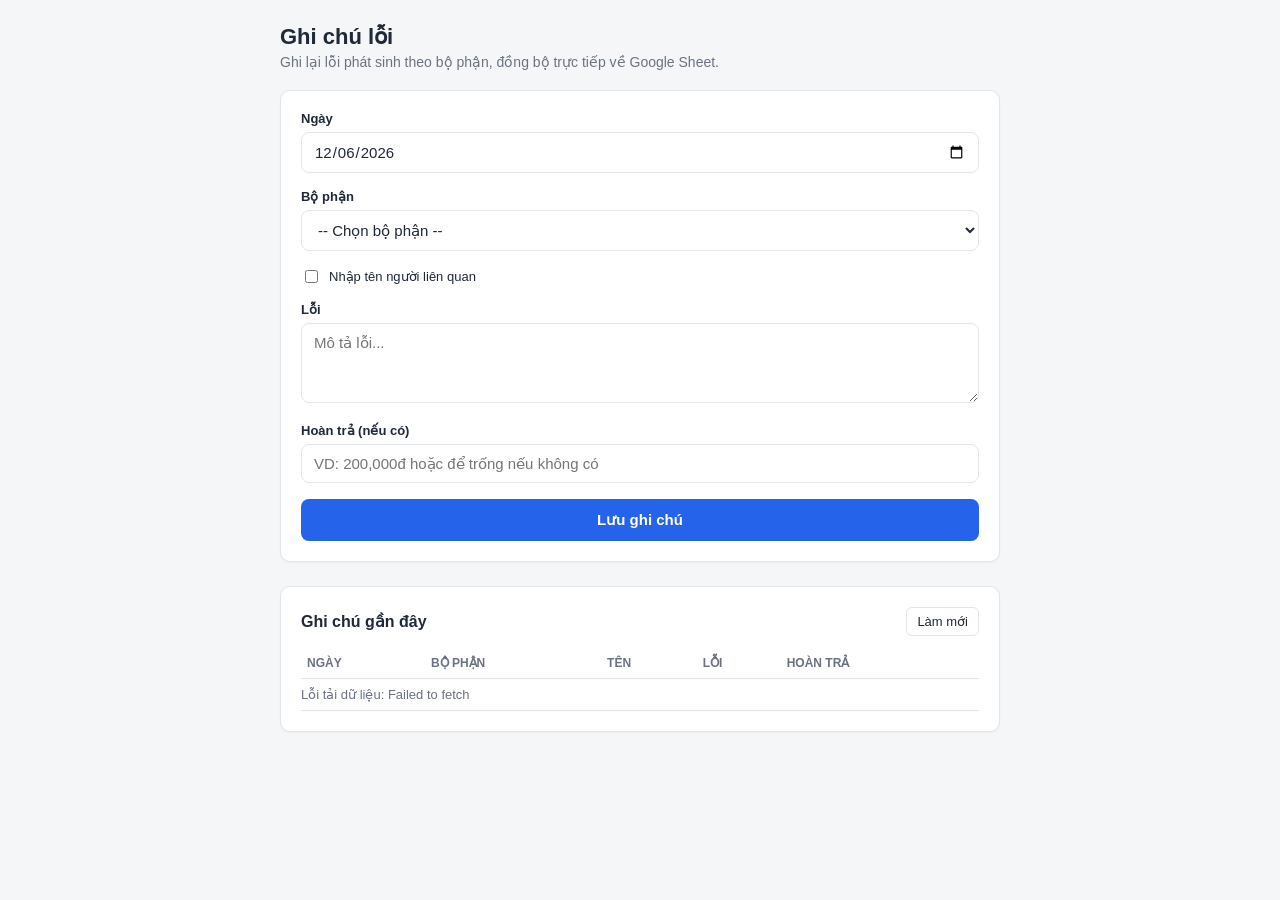
==== ghi-chu-loi/index.html @ 9a007b97 "Add error-log form (HTML + Apps Script) syncing to Google Sheets Form captures ngày, bộ phận, tên (o" ====
<!DOCTYPE html>
<html lang="vi">
<head>
<meta charset="UTF-8">
<meta name="viewport" content="width=device-width, initial-scale=1.0">
<title>Ghi chú lỗi</title>
<style>
  :root {
    --bg: #f4f6f8;
    --card: #ffffff;
    --text: #1f2937;
    --muted: #6b7280;
    --border: #e2e5ea;
    --accent: #2563eb;
    --accent-dark: #1d4ed8;
    --danger: #dc2626;
    --ok: #16a34a;
    --radius: 10px;
  }
  * { box-sizing: border-box; }
  body {
    margin: 0;
    font-family: -apple-system, BlinkMacSystemFont, "Segoe UI", Roboto, Helvetica, Arial, sans-serif;
    background: var(--bg);
    color: var(--text);
    padding: 24px 16px 60px;
  }
  .wrap { max-width: 720px; margin: 0 auto; }
  h1 { font-size: 22px; margin: 0 0 4px; }
  .subtitle { color: var(--muted); font-size: 14px; margin-bottom: 20px; }
  .card {
    background: var(--card);
    border: 1px solid var(--border);
    border-radius: var(--radius);
    padding: 20px;
    margin-bottom: 24px;
    box-shadow: 0 1px 2px rgba(0,0,0,0.04);
  }
  label { display: block; font-size: 13px; font-weight: 600; margin-bottom: 6px; color: var(--text); }
  .field { margin-bottom: 16px; }
  input[type=text], input[type=date], select, textarea {
    width: 100%;
    padding: 10px 12px;
    border: 1px solid var(--border);
    border-radius: 8px;
    font-size: 15px;
    font-family: inherit;
    background: #fff;
    color: var(--text);
  }
  input:focus, select:focus, textarea:focus {
    outline: none;
    border-color: var(--accent);
    box-shadow: 0 0 0 3px rgba(37,99,235,0.12);
  }
  textarea { resize: vertical; min-height: 80px; }
  .checkbox-row { display: flex; align-items: center; gap: 8px; margin-bottom: 10px; }
  .checkbox-row input { width: auto; }
  .checkbox-row label { margin: 0; font-weight: 500; }
  button[type=submit] {
    width: 100%;
    background: var(--accent);
    color: #fff;
    border: none;
    padding: 12px 16px;
    font-size: 15px;
    font-weight: 600;
    border-radius: 8px;
    cursor: pointer;
    transition: background 0.15s;
  }
  button[type=submit]:hover { background: var(--accent-dark); }
  button[type=submit]:disabled { opacity: 0.6; cursor: not-allowed; }
  .status { margin-top: 12px; font-size: 14px; display: none; }
  .status.ok { color: var(--ok); display: block; }
  .status.err { color: var(--danger); display: block; }
  .list-header { display: flex; align-items: center; justify-content: space-between; margin-bottom: 12px; }
  .list-header h2 { font-size: 16px; margin: 0; }
  .refresh-btn {
    background: none; border: 1px solid var(--border); border-radius: 6px;
    padding: 6px 10px; font-size: 13px; cursor: pointer; color: var(--text);
  }
  .refresh-btn:hover { background: #f0f1f3; }
  table { width: 100%; border-collapse: collapse; font-size: 13px; }
  th, td { text-align: left; padding: 8px 6px; border-bottom: 1px solid var(--border); vertical-align: top; }
  th { color: var(--muted); font-weight: 600; font-size: 12px; text-transform: uppercase; }
  .empty, .loading { color: var(--muted); font-size: 13px; padding: 8px 0; }
  .table-scroll { overflow-x: auto; }
  .config-warning {
    background: #fef3c7; border: 1px solid #fbbf24; color: #92400e;
    padding: 12px 14px; border-radius: 8px; font-size: 13px; margin-bottom: 20px;
  }
</style>
</head>
<body>
<div class="wrap">
  <h1>Ghi chú lỗi</h1>
  <div class="subtitle">Ghi lại lỗi phát sinh theo bộ phận, đồng bộ trực tiếp về Google Sheet.</div>

  <div id="configWarning" class="config-warning" style="display:none;">
    Chưa cấu hình WEB_APP_URL trong file này. Mở index.html, sửa hằng số
    <code>WEB_APP_URL</code> ở cuối file thành URL Web App Apps Script của bạn (xem hướng dẫn trong Code.gs).
  </div>

  <div class="card">
    <form id="logForm">
      <div class="field">
        <label for="ngay">Ngày</label>
        <input type="date" id="ngay" name="ngay" required>
      </div>

      <div class="field">
        <label for="boPhan">Bộ phận</label>
        <select id="boPhan" name="boPhan" required>
          <option value="" disabled selected>-- Chọn bộ phận --</option>
        </select>
      </div>

      <div class="field">
        <div class="checkbox-row">
          <input type="checkbox" id="coTen" name="coTen">
          <label for="coTen">Nhập tên người liên quan</label>
        </div>
        <input type="text" id="ten" name="ten" placeholder="Họ tên" style="display:none;">
      </div>

      <div class="field">
        <label for="loi">Lỗi</label>
        <textarea id="loi" name="loi" placeholder="Mô tả lỗi..." required></textarea>
      </div>

      <div class="field">
        <label for="hoanTra">Hoàn trả (nếu có)</label>
        <input type="text" id="hoanTra" name="hoanTra" placeholder="VD: 200,000đ hoặc để trống nếu không có">
      </div>

      <button type="submit" id="submitBtn">Lưu ghi chú</button>
      <div id="status" class="status"></div>
    </form>
  </div>

  <div class="card">
    <div class="list-header">
      <h2>Ghi chú gần đây</h2>
      <button type="button" class="refresh-btn" id="refreshBtn">Làm mới</button>
    </div>
    <div class="table-scroll">
      <table>
        <thead>
          <tr>
            <th>Ngày</th>
            <th>Bộ phận</th>
            <th>Tên</th>
            <th>Lỗi</th>
            <th>Hoàn trả</th>
          </tr>
        </thead>
        <tbody id="logBody">
          <tr><td colspan="5" class="loading">Đang tải...</td></tr>
        </tbody>
      </table>
    </div>
  </div>
</div>

<script>
  // Dán URL Web App Apps Script của bạn vào đây (xem hướng dẫn trong Code.gs).
  const WEB_APP_URL = "https://script.google.com/macros/s/AKfycbyFK1EJXAMtGR-q23C9UDbhZMYHGgNT1_219tGktsRRlze4Tp288DZIoW-fFKwHH_nWAQ/exec";

  const DEPARTMENTS = [
    "VP 96 Võ Chí Công",
    "VP 70 Nguyễn Hữu Huân",
    "Hồng Tiến",
    "Đà Nẵng",
    "Ninh Bình",
    "Sapa",
    "Trung chuyển",
    "BP Điều hành",
    "BP Gara"
  ];

  const form = document.getElementById("logForm");
  const ngayInput = document.getElementById("ngay");
  const boPhanSelect = document.getElementById("boPhan");
  const coTenCheckbox = document.getElementById("coTen");
  const tenInput = document.getElementById("ten");
  const submitBtn = document.getElementById("submitBtn");
  const statusEl = document.getElementById("status");
  const logBody = document.getElementById("logBody");
  const refreshBtn = document.getElementById("refreshBtn");
  const configWarning = document.getElementById("configWarning");

  function init() {
    if (!WEB_APP_URL) configWarning.style.display = "block";

    const today = new Date();
    ngayInput.value = today.toISOString().slice(0, 10);

    DEPARTMENTS.forEach(function (d) {
      const opt = document.createElement("option");
      opt.value = d;
      opt.textContent = d;
      boPhanSelect.appendChild(opt);
    });

    coTenCheckbox.addEventListener("change", function () {
      tenInput.style.display = coTenCheckbox.checked ? "block" : "none";
      if (!coTenCheckbox.checked) tenInput.value = "";
    });

    form.addEventListener("submit", onSubmit);
    refreshBtn.addEventListener("click", loadEntries);

    loadEntries();
  }

  function showStatus(msg, kind) {
    statusEl.textContent = msg;
    statusEl.className = "status " + kind;
  }

  function formatDateDisplay(iso) {
    const parts = iso.split("-");
    if (parts.length !== 3) return iso;
    return parts[2] + "/" + parts[1] + "/" + parts[0];
  }

  function onSubmit(e) {
    e.preventDefault();
    if (!WEB_APP_URL) {
      showStatus("Chưa cấu hình WEB_APP_URL, không thể lưu.", "err");
      return;
    }

    const payload = {
      ngay: formatDateDisplay(ngayInput.value),
      boPhan: boPhanSelect.value,
      ten: coTenCheckbox.checked ? tenInput.value.trim() : "",
      loi: document.getElementById("loi").value.trim(),
      hoanTra: document.getElementById("hoanTra").value.trim()
    };

    if (!payload.ngay || !payload.boPhan || !payload.loi) {
      showStatus("Vui lòng điền Ngày, Bộ phận và Lỗi.", "err");
      return;
    }

    submitBtn.disabled = true;
    showStatus("Đang lưu...", "ok");

    fetch(WEB_APP_URL, {
      method: "POST",
      headers: { "Content-Type": "text/plain;charset=utf-8" },
      body: JSON.stringify(payload)
    })
      .then(function (res) { return res.json(); })
      .then(function (data) {
        if (data.result === "success") {
          showStatus("Đã lưu ghi chú.", "ok");
          form.reset();
          ngayInput.value = new Date().toISOString().slice(0, 10);
          tenInput.style.display = "none";
          loadEntries();
        } else {
          showStatus("Lỗi: " + (data.message || "không rõ"), "err");
        }
      })
      .catch(function (err) {
        showStatus("Lỗi kết nối: " + err.message, "err");
      })
      .finally(function () {
        submitBtn.disabled = false;
      });
  }

  function loadEntries() {
    if (!WEB_APP_URL) {
      logBody.innerHTML = '<tr><td colspan="5" class="empty">Chưa cấu hình WEB_APP_URL.</td></tr>';
      return;
    }
    logBody.innerHTML = '<tr><td colspan="5" class="loading">Đang tải...</td></tr>';

    fetch(WEB_APP_URL)
      .then(function (res) { return res.json(); })
      .then(function (data) {
        if (data.result !== "success" || !data.data.length) {
          logBody.innerHTML = '<tr><td colspan="5" class="empty">Chưa có ghi chú nào.</td></tr>';
          return;
        }
        logBody.innerHTML = data.data.map(function (row) {
          return "<tr>" +
            "<td>" + escapeHtml(row.ngay) + "</td>" +
            "<td>" + escapeHtml(row.boPhan) + "</td>" +
            "<td>" + escapeHtml(row.ten || "-") + "</td>" +
            "<td>" + escapeHtml(row.loi) + "</td>" +
            "<td>" + escapeHtml(row.hoanTra || "-") + "</td>" +
            "</tr>";
        }).join("");
      })
      .catch(function (err) {
        logBody.innerHTML = '<tr><td colspan="5" class="empty">Lỗi tải dữ liệu: ' + escapeHtml(err.message) + "</td></tr>";
      });
  }

  function escapeHtml(str) {
    return String(str).replace(/[&<>"']/g, function (c) {
      return { "&": "&amp;", "<": "&lt;", ">": "&gt;", '"': "&quot;", "'": "&#39;" }[c];
    });
  }

  init();
</script>
</body>
</html>
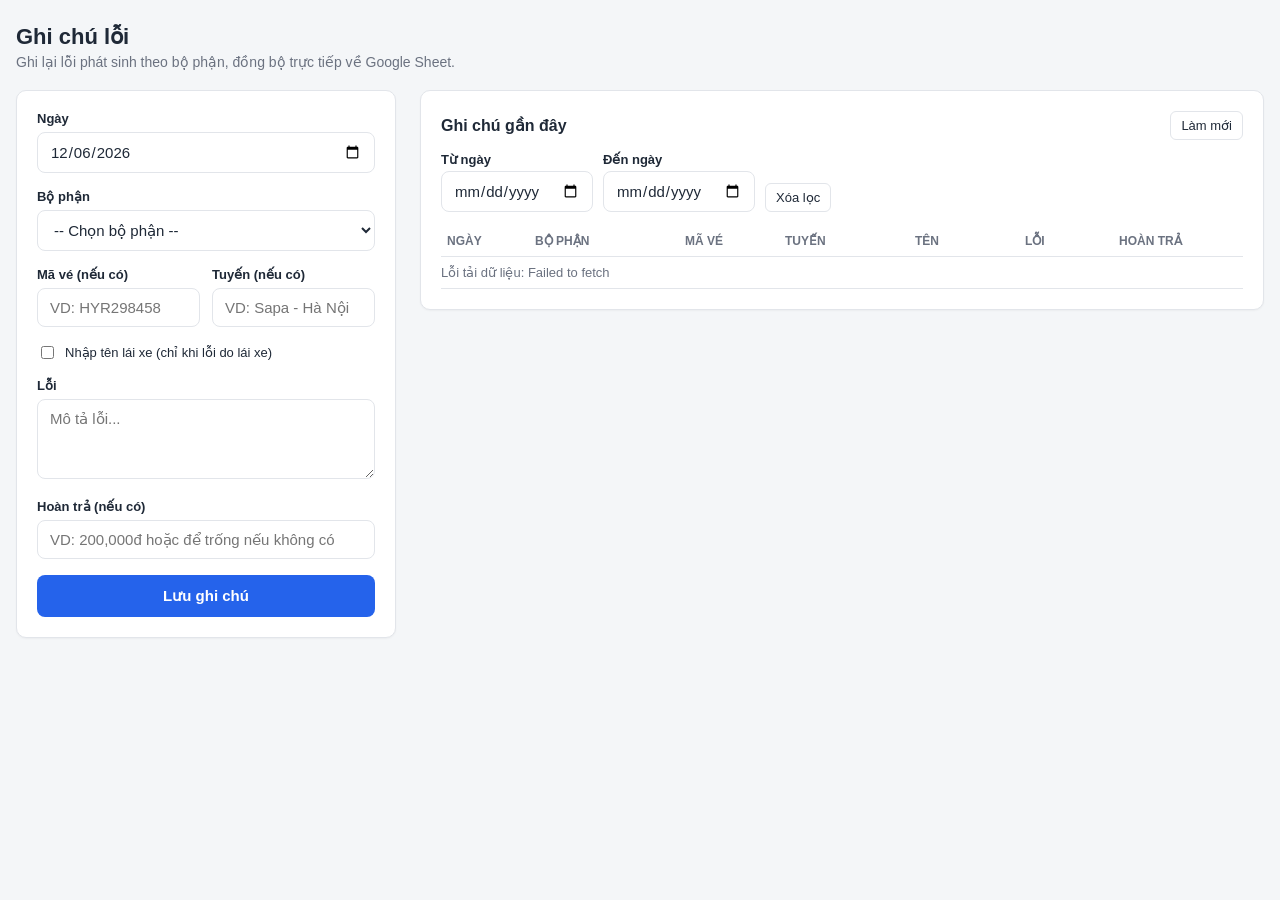
==== commit f3d34644: "Widen layout, add date-range filter, Mã vé/Tuyến columns - Two-column layout (form + list) so the er" ====
--- a/ghi-chu-loi/index.html
+++ b/ghi-chu-loi/index.html
@@ -25,7 +25,16 @@
     color: var(--text);
     padding: 24px 16px 60px;
   }
-  .wrap { max-width: 720px; margin: 0 auto; }
+  .wrap { max-width: 1400px; margin: 0 auto; }
+  .layout { display: flex; gap: 24px; align-items: flex-start; }
+  .form-col { flex: 0 0 380px; }
+  .list-col { flex: 1 1 auto; min-width: 0; }
+  @media (max-width: 900px) {
+    .layout { flex-direction: column; }
+    .form-col { flex: 1 1 auto; width: 100%; }
+  }
+  .field-row { display: flex; gap: 12px; }
+  .field-row .field { flex: 1 1 0; min-width: 0; }
   h1 { font-size: 22px; margin: 0 0 4px; }
   .subtitle { color: var(--muted); font-size: 14px; margin-bottom: 20px; }
   .card {
@@ -74,16 +83,26 @@
   .status { margin-top: 12px; font-size: 14px; display: none; }
   .status.ok { color: var(--ok); display: block; }
   .status.err { color: var(--danger); display: block; }
-  .list-header { display: flex; align-items: center; justify-content: space-between; margin-bottom: 12px; }
+  .list-header { display: flex; align-items: center; justify-content: space-between; margin-bottom: 12px; flex-wrap: wrap; gap: 10px; }
   .list-header h2 { font-size: 16px; margin: 0; }
-  .refresh-btn {
+  .filter-row { display: flex; align-items: flex-end; gap: 10px; flex-wrap: wrap; margin-bottom: 14px; }
+  .filter-row .field { margin-bottom: 0; }
+  .filter-row .field label { margin-bottom: 4px; }
+  .filter-row input[type=date] { width: auto; }
+  .refresh-btn, .clear-filter-btn {
     background: none; border: 1px solid var(--border); border-radius: 6px;
     padding: 6px 10px; font-size: 13px; cursor: pointer; color: var(--text);
   }
-  .refresh-btn:hover { background: #f0f1f3; }
-  table { width: 100%; border-collapse: collapse; font-size: 13px; }
-  th, td { text-align: left; padding: 8px 6px; border-bottom: 1px solid var(--border); vertical-align: top; }
+  .refresh-btn:hover, .clear-filter-btn:hover { background: #f0f1f3; }
+  table { width: 100%; border-collapse: collapse; font-size: 13px; table-layout: fixed; }
+  th, td { text-align: left; padding: 8px 6px; border-bottom: 1px solid var(--border); vertical-align: top; word-wrap: break-word; }
   th { color: var(--muted); font-weight: 600; font-size: 12px; text-transform: uppercase; }
+  col.col-ngay { width: 88px; }
+  col.col-bophan { width: 150px; }
+  col.col-mave { width: 100px; }
+  col.col-tuyen { width: 130px; }
+  col.col-ten { width: 110px; }
+  col.col-hoantra { width: 130px; }
   .empty, .loading { color: var(--muted); font-size: 13px; padding: 8px 0; }
   .table-scroll { overflow-x: auto; }
   .config-warning {
@@ -102,63 +121,104 @@
     <code>WEB_APP_URL</code> ở cuối file thành URL Web App Apps Script của bạn (xem hướng dẫn trong Code.gs).
   </div>
 
-  <div class="card">
-    <form id="logForm">
-      <div class="field">
-        <label for="ngay">Ngày</label>
-        <input type="date" id="ngay" name="ngay" required>
+  <div class="layout">
+    <div class="form-col">
+      <div class="card">
+        <form id="logForm">
+          <div class="field">
+            <label for="ngay">Ngày</label>
+            <input type="date" id="ngay" name="ngay" required>
+          </div>
+
+          <div class="field">
+            <label for="boPhan">Bộ phận</label>
+            <select id="boPhan" name="boPhan" required>
+              <option value="" disabled selected>-- Chọn bộ phận --</option>
+            </select>
+          </div>
+
+          <div class="field" id="tcField" style="display:none;">
+            <div class="checkbox-row">
+              <input type="checkbox" id="coTC" name="coTC">
+              <label for="coTC">Trung chuyển</label>
+            </div>
+          </div>
+
+          <div class="field-row">
+            <div class="field">
+              <label for="maVe">Mã vé (nếu có)</label>
+              <input type="text" id="maVe" name="maVe" placeholder="VD: HYR298458">
+            </div>
+            <div class="field">
+              <label for="tuyen">Tuyến (nếu có)</label>
+              <input type="text" id="tuyen" name="tuyen" placeholder="VD: Sapa - Hà Nội">
+            </div>
+          </div>
+
+          <div class="field">
+            <div class="checkbox-row">
+              <input type="checkbox" id="coTen" name="coTen">
+              <label for="coTen">Nhập tên lái xe (chỉ khi lỗi do lái xe)</label>
+            </div>
+            <input type="text" id="ten" name="ten" placeholder="Họ tên lái xe" style="display:none;">
+          </div>
+
+          <div class="field">
+            <label for="loi">Lỗi</label>
+            <textarea id="loi" name="loi" placeholder="Mô tả lỗi..." required></textarea>
+          </div>
+
+          <div class="field">
+            <label for="hoanTra">Hoàn trả (nếu có)</label>
+            <input type="text" id="hoanTra" name="hoanTra" placeholder="VD: 200,000đ hoặc để trống nếu không có">
+          </div>
+
+          <button type="submit" id="submitBtn">Lưu ghi chú</button>
+          <div id="status" class="status"></div>
+        </form>
       </div>
-
-      <div class="field">
-        <label for="boPhan">Bộ phận</label>
-        <select id="boPhan" name="boPhan" required>
-          <option value="" disabled selected>-- Chọn bộ phận --</option>
-        </select>
+    </div>
+
+    <div class="list-col">
+      <div class="card">
+        <div class="list-header">
+          <h2>Ghi chú gần đây</h2>
+          <button type="button" class="refresh-btn" id="refreshBtn">Làm mới</button>
+        </div>
+        <div class="filter-row">
+          <div class="field">
+            <label for="tuNgay">Từ ngày</label>
+            <input type="date" id="tuNgay">
+          </div>
+          <div class="field">
+            <label for="denNgay">Đến ngày</label>
+            <input type="date" id="denNgay">
+          </div>
+          <button type="button" class="clear-filter-btn" id="clearFilterBtn">Xóa lọc</button>
+        </div>
+        <div class="table-scroll">
+          <table>
+            <colgroup>
+              <col class="col-ngay"><col class="col-bophan"><col class="col-mave"><col class="col-tuyen">
+              <col class="col-ten"><col><col class="col-hoantra">
+            </colgroup>
+            <thead>
+              <tr>
+                <th>Ngày</th>
+                <th>Bộ phận</th>
+                <th>Mã vé</th>
+                <th>Tuyến</th>
+                <th>Tên</th>
+                <th>Lỗi</th>
+                <th>Hoàn trả</th>
+              </tr>
+            </thead>
+            <tbody id="logBody">
+              <tr><td colspan="7" class="loading">Đang tải...</td></tr>
+            </tbody>
+          </table>
+        </div>
       </div>
-
-      <div class="field">
-        <div class="checkbox-row">
-          <input type="checkbox" id="coTen" name="coTen">
-          <label for="coTen">Nhập tên người liên quan</label>
-        </div>
-        <input type="text" id="ten" name="ten" placeholder="Họ tên" style="display:none;">
-      </div>
-
-      <div class="field">
-        <label for="loi">Lỗi</label>
-        <textarea id="loi" name="loi" placeholder="Mô tả lỗi..." required></textarea>
-      </div>
-
-      <div class="field">
-        <label for="hoanTra">Hoàn trả (nếu có)</label>
-        <input type="text" id="hoanTra" name="hoanTra" placeholder="VD: 200,000đ hoặc để trống nếu không có">
-      </div>
-
-      <button type="submit" id="submitBtn">Lưu ghi chú</button>
-      <div id="status" class="status"></div>
-    </form>
-  </div>
-
-  <div class="card">
-    <div class="list-header">
-      <h2>Ghi chú gần đây</h2>
-      <button type="button" class="refresh-btn" id="refreshBtn">Làm mới</button>
-    </div>
-    <div class="table-scroll">
-      <table>
-        <thead>
-          <tr>
-            <th>Ngày</th>
-            <th>Bộ phận</th>
-            <th>Tên</th>
-            <th>Lỗi</th>
-            <th>Hoàn trả</th>
-          </tr>
-        </thead>
-        <tbody id="logBody">
-          <tr><td colspan="5" class="loading">Đang tải...</td></tr>
-        </tbody>
-      </table>
     </div>
   </div>
 </div>
@@ -168,20 +228,31 @@
   const WEB_APP_URL = "https://script.google.com/macros/s/AKfycbyFK1EJXAMtGR-q23C9UDbhZMYHGgNT1_219tGktsRRlze4Tp288DZIoW-fFKwHH_nWAQ/exec";
 
   const DEPARTMENTS = [
-    "VP 96 Võ Chí Công",
-    "VP 70 Nguyễn Hữu Huân",
-    "Hồng Tiến",
-    "Đà Nẵng",
-    "Ninh Bình",
-    "Sapa",
-    "Trung chuyển",
+    "VP Phố Cổ (70 Nguyễn Hữu Huân)",
+    "VP Võ Chí Công (96 Võ Chí Công)",
+    "VP Long Biên (Hồng Tiến)",
+    "VP Ninh Bình",
+    "VP Ninh Bình 2",
+    "VP Sapa",
+    "VP Huế",
+    "VP Hội An",
+    "VP Đà Nẵng (Nguyễn Tất Thành)",
+    "VP Hạ Long",
+    "VP Lào Cai",
+    "VP Nha Trang",
     "BP Điều hành",
     "BP Gara"
   ];
 
+  const NO_TRUNG_CHUYEN = new Set(["VP Hội An", "BP Điều hành", "BP Gara"]);
+
   const form = document.getElementById("logForm");
   const ngayInput = document.getElementById("ngay");
   const boPhanSelect = document.getElementById("boPhan");
+  const tcField = document.getElementById("tcField");
+  const coTCCheckbox = document.getElementById("coTC");
+  const maVeInput = document.getElementById("maVe");
+  const tuyenInput = document.getElementById("tuyen");
   const coTenCheckbox = document.getElementById("coTen");
   const tenInput = document.getElementById("ten");
   const submitBtn = document.getElementById("submitBtn");
@@ -189,6 +260,11 @@
   const logBody = document.getElementById("logBody");
   const refreshBtn = document.getElementById("refreshBtn");
   const configWarning = document.getElementById("configWarning");
+  const tuNgayInput = document.getElementById("tuNgay");
+  const denNgayInput = document.getElementById("denNgay");
+  const clearFilterBtn = document.getElementById("clearFilterBtn");
+
+  let allEntries = [];
 
   function init() {
     if (!WEB_APP_URL) configWarning.style.display = "block";
@@ -203,6 +279,12 @@
       boPhanSelect.appendChild(opt);
     });
 
+    boPhanSelect.addEventListener("change", function () {
+      const canTC = boPhanSelect.value && !NO_TRUNG_CHUYEN.has(boPhanSelect.value);
+      tcField.style.display = canTC ? "block" : "none";
+      if (!canTC) coTCCheckbox.checked = false;
+    });
+
     coTenCheckbox.addEventListener("change", function () {
       tenInput.style.display = coTenCheckbox.checked ? "block" : "none";
       if (!coTenCheckbox.checked) tenInput.value = "";
@@ -210,6 +292,13 @@
 
     form.addEventListener("submit", onSubmit);
     refreshBtn.addEventListener("click", loadEntries);
+    tuNgayInput.addEventListener("change", renderTable);
+    denNgayInput.addEventListener("change", renderTable);
+    clearFilterBtn.addEventListener("click", function () {
+      tuNgayInput.value = "";
+      denNgayInput.value = "";
+      renderTable();
+    });
 
     loadEntries();
   }
@@ -217,12 +306,6 @@
   function showStatus(msg, kind) {
     statusEl.textContent = msg;
     statusEl.className = "status " + kind;
-  }
-
-  function formatDateDisplay(iso) {
-    const parts = iso.split("-");
-    if (parts.length !== 3) return iso;
-    return parts[2] + "/" + parts[1] + "/" + parts[0];
   }
 
   function onSubmit(e) {
@@ -232,9 +315,17 @@
       return;
     }
 
+    const canTC = boPhanSelect.value && !NO_TRUNG_CHUYEN.has(boPhanSelect.value);
+    const boPhan = boPhanSelect.value + (canTC && coTCCheckbox.checked ? " - Trung chuyển" : "");
+
     const payload = {
-      ngay: formatDateDisplay(ngayInput.value),
-      boPhan: boPhanSelect.value,
+      // Gửi nguyên dạng "yyyy-MM-dd" của <input type="date"> — không tự
+      // format lại thành dd/MM/yyyy vì Google Sheets sẽ đoán nhầm ngày ≤12
+      // theo kiểu Mỹ (MM/DD) khi ghi chuỗi. Code.gs dựng Date từ giá trị này.
+      ngay: ngayInput.value,
+      boPhan: boPhan,
+      maVe: maVeInput.value.trim(),
+      tuyen: tuyenInput.value.trim(),
       ten: coTenCheckbox.checked ? tenInput.value.trim() : "",
       loi: document.getElementById("loi").value.trim(),
       hoanTra: document.getElementById("hoanTra").value.trim()
@@ -260,6 +351,7 @@
           form.reset();
           ngayInput.value = new Date().toISOString().slice(0, 10);
           tenInput.style.display = "none";
+          tcField.style.display = "none";
           loadEntries();
         } else {
           showStatus("Lỗi: " + (data.message || "không rõ"), "err");
@@ -273,33 +365,66 @@
       });
   }
 
+  function parseVnDate(str) {
+    // "dd/MM/yyyy" -> Date (local midnight), hoặc null nếu không parse được.
+    if (!str) return null;
+    const parts = str.split("/");
+    if (parts.length !== 3) return null;
+    const d = new Date(Number(parts[2]), Number(parts[1]) - 1, Number(parts[0]));
+    return isNaN(d.getTime()) ? null : d;
+  }
+
   function loadEntries() {
     if (!WEB_APP_URL) {
-      logBody.innerHTML = '<tr><td colspan="5" class="empty">Chưa cấu hình WEB_APP_URL.</td></tr>';
+      logBody.innerHTML = '<tr><td colspan="7" class="empty">Chưa cấu hình WEB_APP_URL.</td></tr>';
       return;
     }
-    logBody.innerHTML = '<tr><td colspan="5" class="loading">Đang tải...</td></tr>';
+    logBody.innerHTML = '<tr><td colspan="7" class="loading">Đang tải...</td></tr>';
 
     fetch(WEB_APP_URL)
       .then(function (res) { return res.json(); })
       .then(function (data) {
-        if (data.result !== "success" || !data.data.length) {
-          logBody.innerHTML = '<tr><td colspan="5" class="empty">Chưa có ghi chú nào.</td></tr>';
+        if (data.result !== "success") {
+          logBody.innerHTML = '<tr><td colspan="7" class="empty">Lỗi tải dữ liệu.</td></tr>';
           return;
         }
-        logBody.innerHTML = data.data.map(function (row) {
-          return "<tr>" +
-            "<td>" + escapeHtml(row.ngay) + "</td>" +
-            "<td>" + escapeHtml(row.boPhan) + "</td>" +
-            "<td>" + escapeHtml(row.ten || "-") + "</td>" +
-            "<td>" + escapeHtml(row.loi) + "</td>" +
-            "<td>" + escapeHtml(row.hoanTra || "-") + "</td>" +
-            "</tr>";
-        }).join("");
+        allEntries = data.data;
+        renderTable();
       })
       .catch(function (err) {
-        logBody.innerHTML = '<tr><td colspan="5" class="empty">Lỗi tải dữ liệu: ' + escapeHtml(err.message) + "</td></tr>";
+        logBody.innerHTML = '<tr><td colspan="7" class="empty">Lỗi tải dữ liệu: ' + escapeHtml(err.message) + "</td></tr>";
       });
+  }
+
+  function renderTable() {
+    const tuNgay = tuNgayInput.value ? new Date(tuNgayInput.value + "T00:00:00") : null;
+    const denNgay = denNgayInput.value ? new Date(denNgayInput.value + "T00:00:00") : null;
+
+    const filtered = allEntries.filter(function (row) {
+      if (!tuNgay && !denNgay) return true;
+      const d = parseVnDate(row.ngay);
+      if (!d) return true; // giữ lại dòng không parse được ngày thay vì ẩn nhầm
+      if (tuNgay && d < tuNgay) return false;
+      if (denNgay && d > denNgay) return false;
+      return true;
+    });
+
+    if (!filtered.length) {
+      logBody.innerHTML = '<tr><td colspan="7" class="empty">Không có ghi chú nào trong khoảng ngày này.</td></tr>';
+      return;
+    }
+
+    logBody.innerHTML = filtered.map(function (row) {
+      return "<tr>" +
+        "<td>" + escapeHtml(row.ngay) + "</td>" +
+        "<td>" + escapeHtml(row.boPhan) + "</td>" +
+        "<td>" + escapeHtml(row.maVe || "-") + "</td>" +
+        "<td>" + escapeHtml(row.tuyen || "-") + "</td>" +
+        "<td>" + escapeHtml(row.ten || "-") + "</td>" +
+        "<td>" + escapeHtml(row.loi) + "</td>" +
+        "<td>" + escapeHtml(row.hoanTra || "-") + "</td>" +
+        "</tr>";
+    }).join("");
   }
 
   function escapeHtml(str) {
